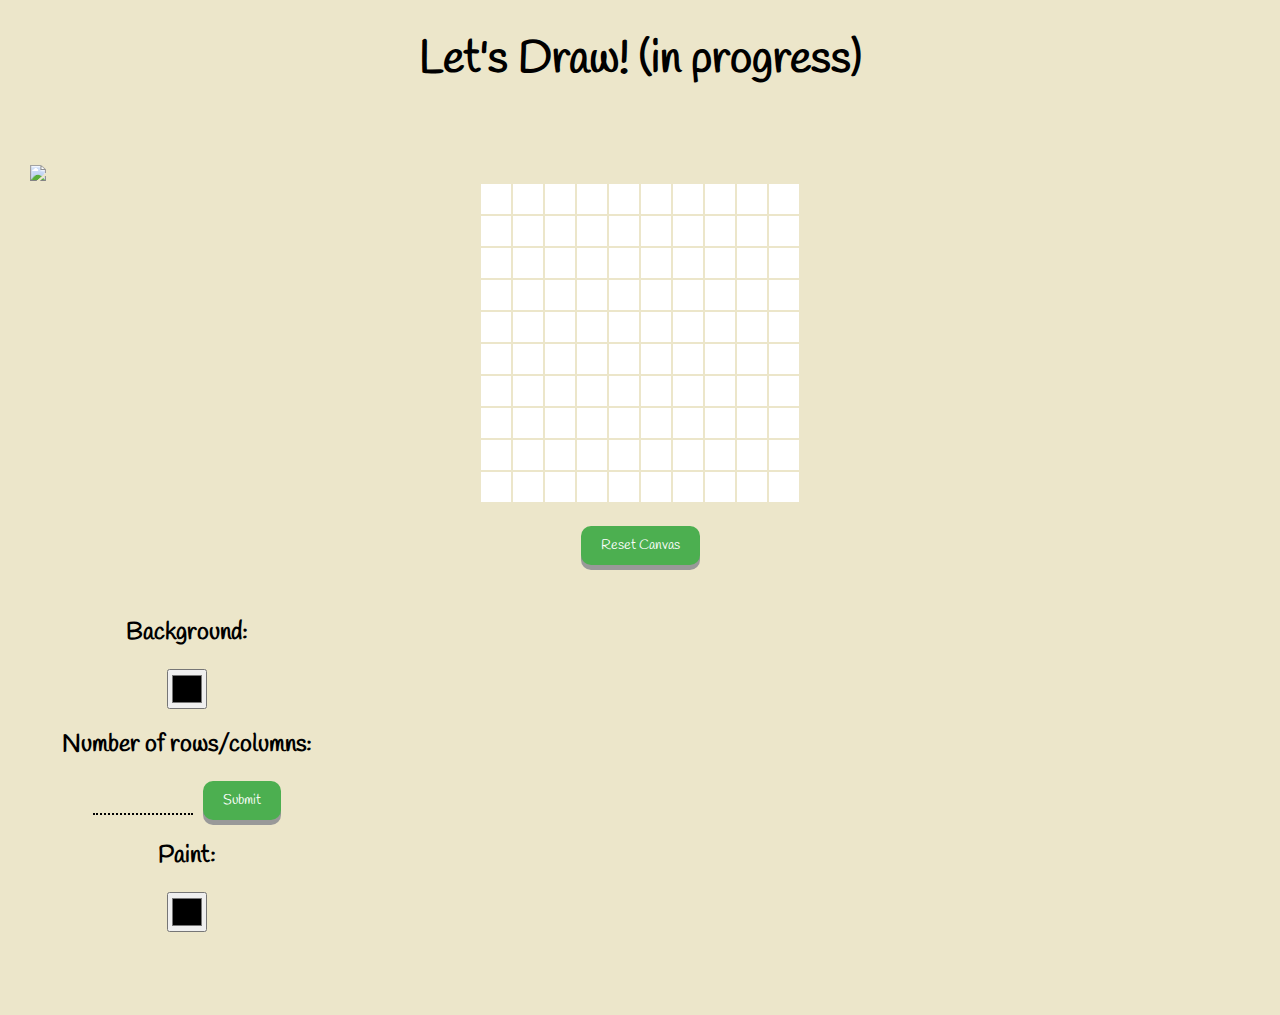
==== SaraBawale/FinalProject/index.html @ 0b884c79 "so sleepy..." ====
<html>
<head>
	<title>Canvas</title>
  <link rel="stylesheet" type="text/css" href="canvas.css">
	<script src="https://ajax.googleapis.com/ajax/libs/jquery/3.1.0/jquery.min.js"></script>
	<script type="text/javascript" src="canvas.js"></script>
	<link href="https://fonts.googleapis.com/css?family=Handlee" rel="stylesheet">
</head>
<body>
	<h1>Let's Draw! (in progress)</h1>
	<img src="images/color-splotches.png">

	<div class="wrapper"></div><br>
	<button class="reset" style="text-align: center; margin: auto; display: block">Reset Canvas</button>
	<div class="menu">
		<h2>Background:</h2><input type="color" name="background" class="bkgd-color"><h2>Number of rows/columns:</h2><input type='text' class="num-rows-cols"><button class="submit" style="margin-left: 10px">Submit</button><h2>Paint:</h2><input type="color" name="paint" class="color"><br>
		<br>
	</div>
</body>
</html>
---- SaraBawale/FinalProject/canvas.css ----
body{
  font-family: 'Handlee', cursive;
  background: #ece6ca;
  margin: 30px;
}

h1{
  text-align: center;
  font-size: 45px;
  padding-bottom: 1em;
}

button {
  padding: 10px 20px;
  font-size: 14px;
  font-family: inherit;
  text-align: center;
  cursor: pointer;
  outline: none;
  color: #fff;
  background-color: #4CAF50;
  border: none;
  border-radius: 10px;
  box-shadow: 0 5px #999;
}

button:hover {
  background-color: #3e8e41
}

button:active {
  background-color: #3e8e41;
  box-shadow: 0 2px #666;
  transform: translateY(4px);
}

input[type="color"]{
  width: 40px;
  height: 40px;
  cursor: pointer;
}

input[type="text"]:focus{
  outline: none;
}

.menu{
  display: inline-block;
  margin: 2em;
  text-align: center;
}

.wrapper{
  min-width: 100px;
  display: block;
  margin: auto;
  padding: 2px;
  text-align: center;
  cursor: pointer;
}

.num-rows-cols{
  border-bottom: 2px dotted black;
  border-top: none;
  border-left: none;
  border-right: none;
  background: none;
  font-family: inherit;
  font-size: 20px;
  max-width: 100px;
  text-align: center;
}

.box{
  width: 30px;
  height: 30px;
  margin: 1px;
  display: inline-block;
  background-color: white;
}

.box:hover{
  opacity: 0.7;
}
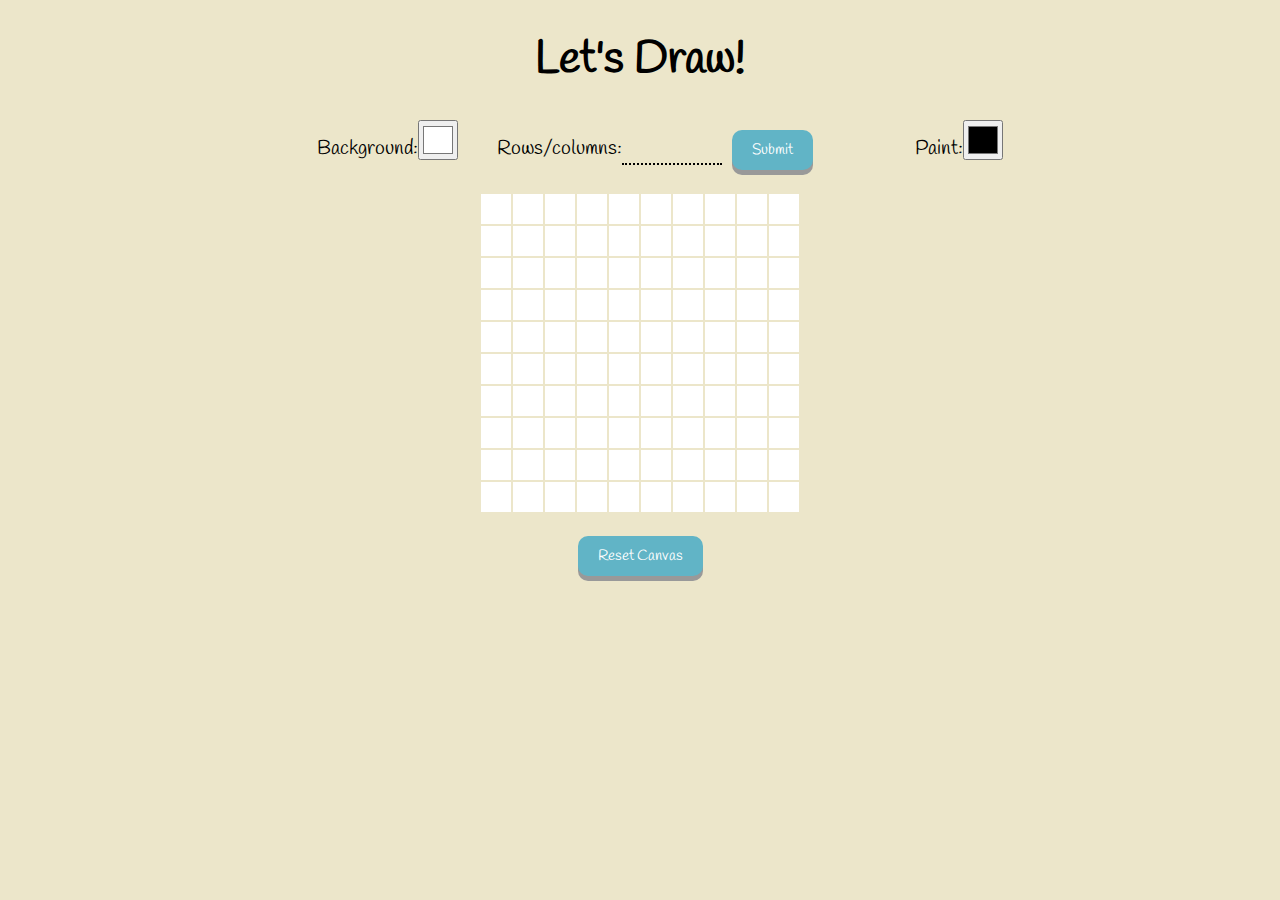
==== commit 22446921: "b" ====
--- a/SaraBawale/FinalProject/index.html
+++ b/SaraBawale/FinalProject/index.html
@@ -7,14 +7,17 @@
 	<link href="https://fonts.googleapis.com/css?family=Handlee" rel="stylesheet">
 </head>
 <body>
-	<h1>Let's Draw! (in progress)</h1>
-	<img src="images/color-splotches.png">
+	<h1>Let's Draw!</h1>
 
+	<div class="menu">
+		<span class="align">
+		<label>Background:</label><input type="color" name="background" value="#ffffff" class="bkgd-color">
+		<label>Rows/columns:</label><input type='text' class="num-rows-cols"><button class="submit" style="margin-left: 10px">Submit</button><label>Paint:</label><input type="color" name="paint" class="color"><br>
+		<br>
+		</span>
+	</div>
 	<div class="wrapper"></div><br>
 	<button class="reset" style="text-align: center; margin: auto; display: block">Reset Canvas</button>
-	<div class="menu">
-		<h2>Background:</h2><input type="color" name="background" class="bkgd-color"><h2>Number of rows/columns:</h2><input type='text' class="num-rows-cols"><button class="submit" style="margin-left: 10px">Submit</button><h2>Paint:</h2><input type="color" name="paint" class="color"><br>
-		<br>
-	</div>
+
 </body>
 </html>
--- a/SaraBawale/FinalProject/canvas.css
+++ b/SaraBawale/FinalProject/canvas.css
@@ -1,35 +1,41 @@
 body{
   font-family: 'Handlee', cursive;
+  background: url(images/color-splotches.png) no-repeat center;
+  background-size: 500px auto;
   background: #ece6ca;
   margin: 30px;
+}
+
+img{
+  max-width: 500px;
 }
 
 h1{
   text-align: center;
   font-size: 45px;
-  padding-bottom: 1em;
+
 }
 
 button {
   padding: 10px 20px;
-  font-size: 14px;
+  font-size: 15px;
   font-family: inherit;
   text-align: center;
   cursor: pointer;
   outline: none;
   color: #fff;
-  background-color: #4CAF50;
+  background-color: #61b4c6;
   border: none;
   border-radius: 10px;
   box-shadow: 0 5px #999;
 }
 
 button:hover {
-  background-color: #3e8e41
+  background-color: #3b91a5
 }
 
 button:active {
-  background-color: #3e8e41;
+  background-color: #3b91a5;
   box-shadow: 0 2px #666;
   transform: translateY(4px);
 }
@@ -45,9 +51,20 @@
 }
 
 .menu{
+  display: block;
+  margin: auto;
+  text-align: center;
+}
+
+label{
   display: inline-block;
-  margin: 2em;
-  text-align: center;
+  width: 150px;
+  text-align: right;
+  font-size: 20px;
+}
+
+.color, .bkgd-color{
+  margin-right: 10px;
 }
 
 .wrapper{
